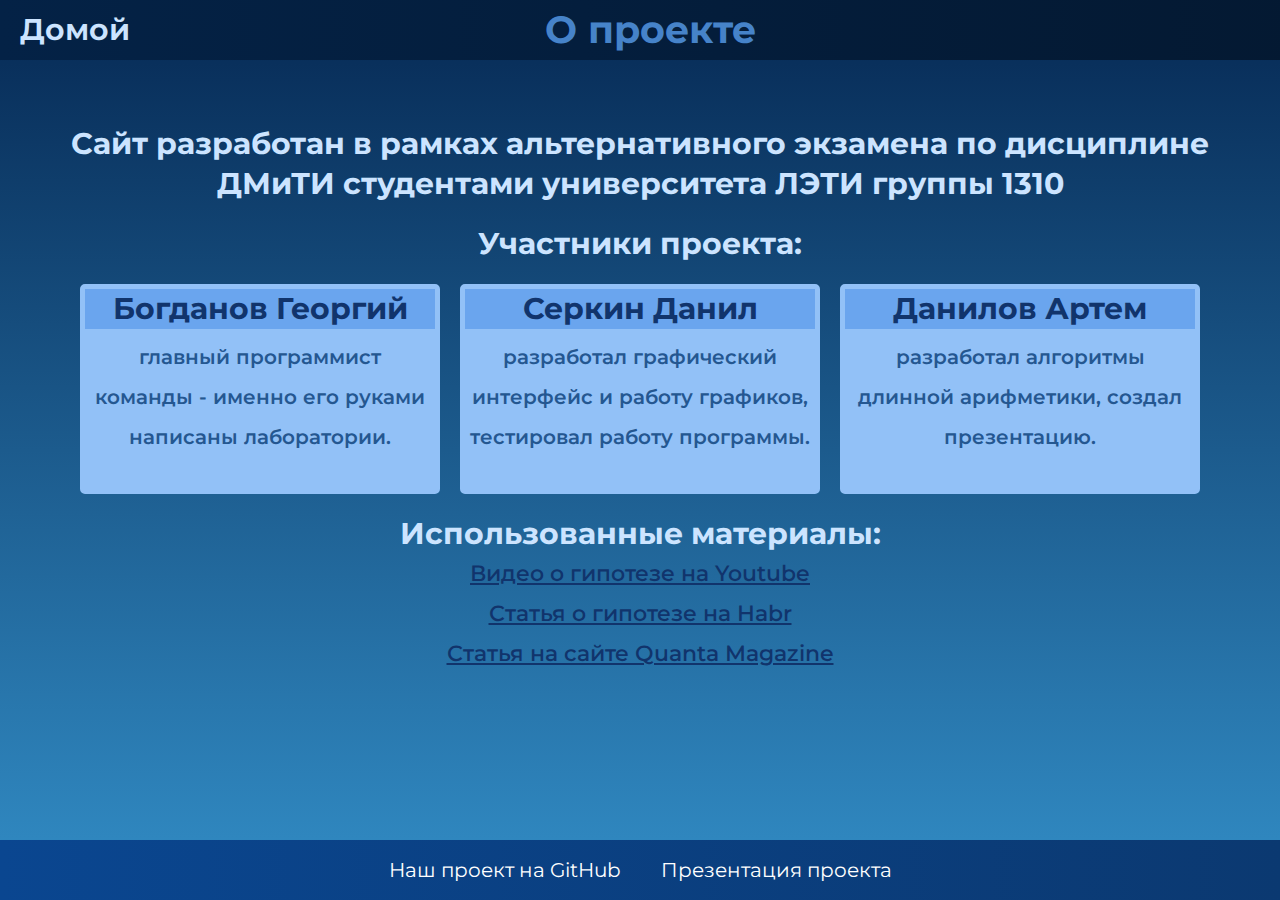
==== about.html @ a5955cd6 "update 12.06" ====
<!DOCTYPE html>
<html lang="en">

<head>
    <meta charset="UTF-8">
    <title>Гипотеза Коллаца</title>
    <link rel="stylesheet" href="style/style.css">
    <link rel="shortcut icon" href="img/icon.png" type="image/png">
    <meta name="viewport" content="width=1000">
</head>

<body>
    <header class="header" role="banner">
        <div class="header_container">
            <div class="header_menu">
                <div class="menu_item">
                    <h2 id="menu_item">О проекте</h2>
                </div>

                <a id="menu_item1" href="index.html" name="logo" id="menu_item1">Домой</a>
            </div>
    </header>
    <main role="main">
        <div class="main_container">
            <div class="main_container_item" id="main_container_project_info">
                <h2 id="main_container_project_info_text">Сайт разработан в рамках альтернативного экзамена по дисциплине ДМиТИ студентами университета ЛЭТИ группы 1310</h2>
            </div>
            <div class="main_container_item" id="main_container_developers">
                <h2>Участники проекта:</h2>
                <div id="list_of_developers">
                    <div class="developer" id="developer1">
                        <h2 class="developer_name">Богданов Георгий</h2>
                        <div class="developer_info" id="developer_info1">
                            <p>главный программист команды - именно его руками написаны лаборатории.</p>
                        </div>
                    </div>
                    <div class="developer" id="developer3">
                        <h2 class="developer_name">Серкин Данил</h2>
                        <div class="developer_info" id="developer_info3">
                            <p>разработал графический интерфейс и работу графиков, тестировал работу программы.</p>
                        </div>
                    </div>
                    <div class="developer" id="developer2">
                        <h2 class="developer_name">Данилов Артем</h2>
                        <div class="developer_info" id="developer_info2">
                            <p>разработал алгоритмы длинной арифметики, создал презентацию.</p>
                        </div>
                    </div>
                </div>
            </div>
            <div id="main_container_links">
                <h2>Использованные материалы:</h2>
                <div id="list_of_links">
                    <a class="info_links" target=»_blank» href="https://www.youtube.com/watch?v=QgzBDZwanWA">Видео о гипотезе на Youtube</a>
                    <a class="info_links" target=»_blank» href="https://habr.com/ru/post/597935/">Статья о гипотезе на Habr</a>
                    <a class="info_links" target=»_blank» href="https://www.quantamagazine.org/why-mathematicians-still-cant-solve-the-collatz-conjecture-20200922/">Статья на сайте Quanta Magazine</a>
                </div>
            </div>
    </main>
    <footer class="footer" role="contentinfo">
        <div id="footer_container">
            <div id="footer_container_list">
                <div class="footer_container_item">
                    <a class="footer_container_link" id="github_link"
                        href="https://github.com/Insultados/Collatz-Conjecture" target="_blank">Наш проект на GitHub</a>
                </div>
                <div class="footer_container_item">
                    <a class="footer_container_link"
                        href="https://docs.google.com/presentation/d/100hS7UsX1CwRVFYV3LoudM6bgi6PRVD4g9hDFxxm3jo"
                        id="presentation_link" target="_blank">Презентация проекта</a>
                </div>
            </div>
        </div>
    </footer>
    </div>
    <script src="scripts/jquery.js"></script>
    <script src="scripts/gcharts.js"></script>


</body>

</html>
---- style/style.css ----
@import url('https://fonts.googleapis.com/css2?family=Montserrat:wght@300;600&display=swap');

*,
*::before,
*::after {
    padding: 0;
    margin: 0;
}


body {
    font-family: 'Montserrat', sans-serif;
    line-height: 1;
    font-size: 20px;
    background: linear-gradient(#062954, #328dc6);
    line-height: 2em;
    min-height: 100vh;
    display: flex;
    flex-direction: column;
    height: 100%;
    overflow-x: hidden;
}

main {
    flex: 1 0 auto;
    margin: auto;
    padding-top: 5%;
}


.header {
    color: #ebf3ff;
    padding: 10px;
    width: 100vw;
    z-index: 50;
    background: linear-gradient(to left, #041932, #042246);
    min-width: 100vw;

}

.menu_item {
    margin: 0 10px 0 10px;
    font-weight: 800;
    font-size: 25px;
}

.header_container {
    display: flex;
    text-align: center;
    justify-content: center;
}


.header_menu {
    display: flex;
    flex-direction: row-reverse;
    font-weight: 650;
    flex-wrap: wrap;
}

.menu_list {
    display: flex;
    flex-wrap: wrap;
    flex-direction: row;
}

#main_info {
    background-color: #cce4ff;
    border-color: #cce4ff;
    color: #062954;
    border-top-left-radius: 15px;
    border-bottom-left-radius: 15px;
    font-weight: 600;
    overflow-y: scroll;
    height: 120px;
    width: 500px;
    padding-left: 15px;
}

#menu_item {
    margin: auto;
    padding: auto;
    color: #4683c9;

}

#menu_item1 {
    text-decoration: none;
    font-size: 30px;
    color: #cce4ff;
    left: 20px;
    position: absolute;
}


#menu_item1:hover {
    color: #4683c9;

}

#key {
    width: 300px;
    background-color: #cce4ff;
    border: none;
    color: #144e91;
    text-align: center;
    font-size: 1.0em;
    transition: 0.3s;
}

.collatz_button {
    width: 200px;
    margin: 10px;
    cursor: pointer;
    background-color: #cce4ff;
    border: none;
    color: #144e91;
    padding: 16px 32px;
    text-align: center;
    font-size: 1.0em;
    transition: 0.3s;
    border-radius: 15px;

}

.collatz_button:hover:not(#key, #key1) {
    background-color: #144e91;
    color: white;
    border-radius: 15px;
}

#path {
    padding: 15px;
    width: 500px;
    height: 438px;
    overflow: auto;
    background: #cce4ff;
    border-radius: 15px;
    color: #062954;
    box-sizing: border-box;
    font-weight: 600;
}

.main {
    display: flex;
    flex: 1 0 auto;
    background-color: white;
    flex-grow: 1;
    justify-content: center;
    align-items: center;

}

.main_info_container {
    display: flex;
    justify-content: center;
    align-items: center;
}


.container {
    max-width: 100vw;
    display: flex;
    flex-direction: column;
    width: 100%;
}

.container_main {
    display: flex;
    flex-direction: column;
    height: 100%;
    width: 100%;
    justify-content: center;

}

.main_items {
    display: flex;
    flex-direction: row-reverse;
    justify-content: center;
    align-items: center;
    flex-wrap: wrap;
    box-sizing: border-box;

}



.footer {
    font-family: 'Montserrat', sans-serif;
    background: linear-gradient(to left, #0b3971, #0a4690);
    width: 100vw;
    min-width: 100vw;
    height: 60px;
    color: white;
    text-align: center;
}

#footer_container {
    width: 100%;
    height: 100%;
    display: flex;
    justify-content: center;
}

.footer_container_link {
    text-decoration: none;
    color: white;
    line-height: 3em;
    margin: auto 20px auto 20px;
    white-space: nowrap;
}

.footer_container_link:hover {
    color: #b3d5ff;
}

#footer_container_list {
    display: flex;
    margin: 0 10px 0 10px;
}

.footer_conrainer_item {
    width: 100%;
}

#collatz {
    display: flex;
    flex-direction: column;

}

#collatz_text {
    display: flex;
    flex-direction: column;
    font-size: 15px;
    line-height: 1.3;
    height: 800px;
    color: #062954;
    width: 400px;
    font-weight: 600;
    text-align: center;
    margin: auto;
    padding: 5px;
}

h2 {
    color: #cce4ff;
}

#linechart_material {
    border-width: 15px;
    border-style: solid;
    border-color: white;
    border-radius: 15px;
    width: 900px;
    height: 500px;
}

#linechart_material_lab {
    border-width: 15px;
    border-style: solid;
    border-color: white;
    border-radius: 15px;
    width: 700px;
    height: 500px;
    display: flex;
}

.collatz_item {
    position: flex;
    flex-direction: row;
    flex-wrap: wrap;
    align-items: center;
    margin: auto;
    padding: 5px;
}

#main_text,
#instruction_text {
    text-align: justify;
    min-width: 20%;
    padding: 5px;
    margin-bottom: 5px;
    background-color: #cce4ff;
    overflow: auto;
    border-radius: 15px;
}

#container_menu {
    display: flex;
    flex-direction: column;
    align-items: center;

}

#item {
    font-family: 'Montserrat', sans-serif;
    margin: 10% 20%;
    display: flex;
    flex-direction: column;
    align-items: center;
    justify-content: center;
}

#menu_h2 {
    text-align: center;
    color: #ebf3ff;
    font-size: 42px;
}

#menu_h2_text {
    display: flex;
    justify-content: center;
    align-items: center;
}

#text {
    border: 2px solid;
    margin: 15px;
    padding: 10px;
    color: #cee5ff;
    border-color: #144e91;
    border-radius: 10px;
    text-align: justify;
    font-size: 22px;
    min-width: 300px;
}

#button_menu_container {
    font-family: 'Montserrat', sans-serif;
    display: flex;
    flex-direction: row;
    justify-content: center;
    flex-wrap: no;
}

.collatz_button_container {
    display: flex;
    flex-direction: column;
    flex-wrap: wrap;
    align-items: center;
    justify-content: center;
    width: 100%;
}

.button {
    width: 80%;
    display: flex;
    flex-direction: row;
    justify-content: center;
    align-items: center;

}

.btn {
    width: 45%;
    margin: 10px;
    cursor: pointer;
    background-color: #cce4ff;
    border: none;
    color: #144e91;
    padding: 16px;
    text-align: center;
    font-size: 1.0em;
    transition: 0.3s;
    border-radius: 15px;
    word-wrap: break-word;
}

.btn:hover {
    background-color: #144e91;
    color: white;

}

.container_lab {
    display: flex;
    flex-direction: column;
    width: 800px;
    box-sizing: border-box;

}

#code_.collatz_button {
    height: 400px;
    width: 400px;
    resize: none;
    padding: 10px;
    margin: 7px;
    background: #062954;
    color: #cee5ff;
}

.lab_items {
    display: flex;
    flex-direction: column;
    border-width: 5px;
    border-style: solid;
    border-color: #6892c3;
    border-radius: 5px;
    background-color: #77a2d3;
    margin-bottom: 20px;
    padding: 10px;
    overflow-x: auto;
}


#instruction_text_lab {
    text-align: justify;
    min-width: 20%;
    padding: 5px;
    margin-bottom: 5px;
    height: 460px;
    background-color: #cce4ff;
    overflow: auto;
    border-radius: 15px;
    margin: 7px;
}


#main_lab_text {
    color: #cee5ff;
    font-weight: 650;
}

.if_button {
    display: flex;
}

.items_condition {
    display: flex;
    flex-direction: row;
    margin-left: 10px;
}

.list_of_conditions {
    display: flex;
    flex-direction: row;

}

.if {
    display: flex;
}

.if_action {
    display: flex;
    margin-top: 10px;
}

.else_action {
    display: flex;
    margin-bottom: 15px;
    margin-top: 10px;

}

.elseif {
    display: flex;
    flex-direction: row;
    margin-left: -10px;
}


.list_of_elseif {
    display: flex;
    flex-direction: column;
    margin: 0;
}

.elseif_action {
    display: flex;
    flex-direction: row;
    margin-top: 10px;
}

.condition_input {
    width: 50px;
}

.lab_item_selector {
    width: 50px;
    margin-left: 5px;
    margin-right: 5px;
}

.elseifBlock {
    margin-top: 10px;

}

.add_conditon_buttons {
    display: flex;
    flex-wrap: wrap;
    padding: auto;
    margin: 10px auto 10px auto;
    align-items: center;
    justify-content: center;

}


#elseif_button_add00,
#elseif_button_remove00 {
    background-color: #92c1f7;
}

#elseif_button_add00:hover,
#elseif_button_remove00:hover {
    background-color: #144e91;
    ;
}

.condition_select_button_add {
    margin: 5px;
    height: 45px;
    cursor: pointer;
    background-color: #cce4ff;
    border: none;
    color: #072a52;
    font-weight: 600;
    padding: 8px 16px;
    text-align: center;
    transition: 0.3s;
    border-radius: 5px;
}

.condition_select_button_remove {
    margin: 5px;
    height: 45px;
    cursor: pointer;
    background-color: #cce4ff;
    border: none;
    color: #072a52;
    font-weight: 600;
    padding: 8px 16px;
    text-align: center;
    transition: 0.3s;
    border-radius: 5px;
}

.condition_select_button {
    height: 45px;
    cursor: pointer;
    background-color: #cce4ff;
    border: none;
    color: #072a52;
    font-weight: 600;
    padding: 16px 32px;
    text-align: center;
    transition: 0.3s;
    border-radius: 5px;
    margin: 4px 2px 4px 2px;
}


.lab_item_selector {
    text-align: center;
}

.condition_select_button:hover {
    background-color: #144e91;
    color: white;
}

.condition_select_button_remove:hover {
    background-color: #144e91;
    color: white;
}

.condition_select_button_add:hover {
    background-color: #144e91;
    color: white;
}




pre {
    color: #102545;
    font-weight: 600;
    font-family: 'Montserrat', sans-serif;
}

.condition_input {
    border-radius: 5px;
    background-color: #cce4ff;
    text-align: center;


}

select {
    background-color: #cce4ff;

    border-radius: 5px;
}

.lab_item_selector {
    margin-left: 10px;
    margin-right: 5px;
}

#create_rule,
#clear_rule {
    display: flex;
    margin: auto 2px auto 2px;
    padding: 0 19.899px 0 19.899px;
    margin-bottom: 20px;
}

#clear_rule {
    padding: 0 35.5px 0 35.5px;
}

#rule_buttons {
    display: flex;
    align-items: center;
    justify-content: center;
}

#rule_text, #rule_text1 {
    text-align: center;
}

#new_lab {
    display: flex;
    margin-bottom: 50px;
    flex-direction: column;
}

#new_lab_path {
    display: flex;
    margin: auto;
    padding: auto;
    flex-direction: column;
}

#userNumberInput {
    margin: 0 10px 0 10px;
    padding: 10px 30px 10px 30px;
}

#lab_path {
    padding: 15px;
    width: 500px;
    height: 438px;
    overflow: auto;
    background: #cce4ff;
    border-radius: 15px;
    color: #062954;
    box-sizing: border-box;
    font-weight: 600;
    margin: auto auto 10px auto;
}

#userTimerInput {
    padding: 10px 30px 10px 30px;
    margin: 0 10px 0 10px;
}

#cycling_text_block {
    text-align: center;
    margin: auto auto 50px auto;
    padding: auto;
}

#user_number_div1 {
    display: flex;
    margin: auto;
    padding: auto;
    justify-content: center;
    align-items: center;
}

#user_timer_div1 {
    display: flex;
    margin: auto;
    padding: auto;
    justify-content: center;
    align-items: center;
}

#lab_info {
    background-color: #77a2d3;
    border-color: #6892c3;
    margin-bottom: 20px;
    overflow: auto;
    padding: 5px;
    border-radius: 10px;
    line-height: 1.4em;
    border-width: 5px;
    border-style: solid;
    border-color: #6892c3;
    border-radius: 5px;
}

#lab_info_text {
    font-size: 15px;
    background-color: #77a2d3;
    line-height: 1.3em;
}

.condition_select_button_remove {
    padding: 0 21px 0 21px;
}


@media (max-width: 1000px) {
    .container_lab {
        width: 800px;
    }
    #path, #main_info {
        width: 500px;
    }
}

@media (max-width: 850px) {
    .container_lab {
        width: 700px;
    }
    #path {
        width: 400px;
    }
    #main_info {
        width: 385px;
    }
}

@media (max-width: 750px) {
    .container_lab {
        width: 450px;
    }
    #menu_item1 {
        display: none;
    }
    .footer_container_link {
        margin: auto 2px auto 2px;
    }
}

@media (max-width: 400px) {
    .container_lab {
        width: 390px;
    }
}

.main_container {
    display: flex;
    flex-direction: column;
    padding: auto;
    margin: 0px auto 50px auto;
    text-align: center;
}

#main_container_developers {
    display: flex;
    flex-direction: column;
    justify-content: center;
    align-items: center;
    text-align: center;
}

#list_of_developers {
    display: flex;
    padding: 10px 10px;
    flex-wrap: wrap;
    justify-content: center;
}

.developer {
    width: 350px;
    height: 200px;
    margin: 10px 10px;
    color: #245791;
    font-weight: 600;
    background-color: #92c1f7;
    border-radius: 5px;
    border-width: 5px;
    border-color: #92c1f7;
    border-style: solid;
}

.developer_name {
    color: rgb(17, 52, 108);
    background-color: #6aa5ee;
    display:block;
    width: 100%;
}

.developer_info {
    margin: 8px 5px;
}

#list_of_links {
    display: flex;
    flex-direction: column;
}

.info_links {
    font-size: 22px;
    color: rgb(17, 52, 108);
    font-weight: 550;
}

.info_links:hover {
    color: #cce4ff;
    font-weight: 800;
}

#main_container_project_info {
    display: flex;
    margin: 0px 50px 20px 50px;
    padding: auto;
}
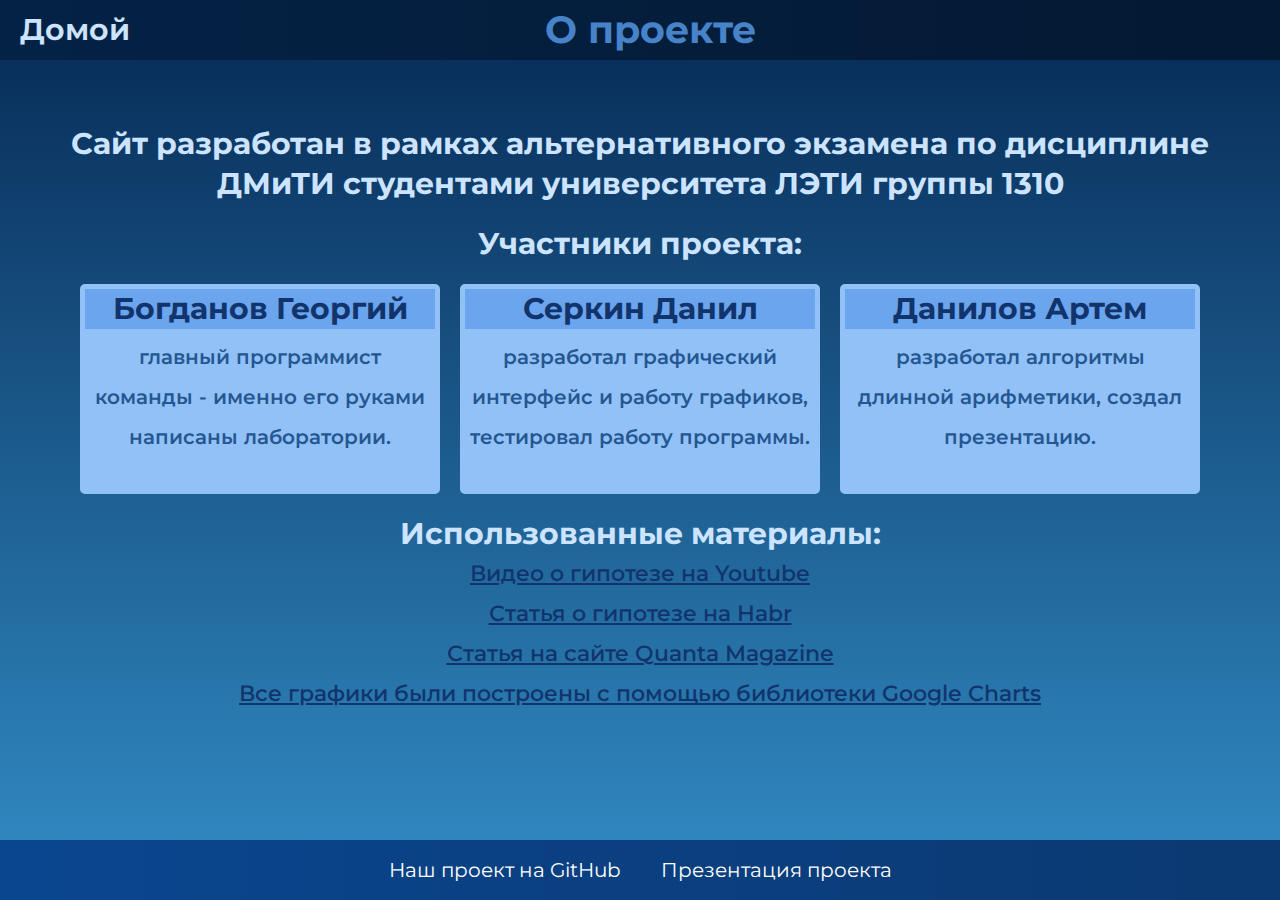
==== commit 5e609819: "Add files via upload" ====
--- a/about.html
+++ b/about.html
@@ -54,6 +54,8 @@
                     <a class="info_links" target=»_blank» href="https://www.youtube.com/watch?v=QgzBDZwanWA">Видео о гипотезе на Youtube</a>
                     <a class="info_links" target=»_blank» href="https://habr.com/ru/post/597935/">Статья о гипотезе на Habr</a>
                     <a class="info_links" target=»_blank» href="https://www.quantamagazine.org/why-mathematicians-still-cant-solve-the-collatz-conjecture-20200922/">Статья на сайте Quanta Magazine</a>
+                    <a class="info_links" target=»_blank» href="https://developers.google.com/chart">Все графики были построены с помощью библиотеки Google Charts</a>
+                    
                 </div>
             </div>
     </main>
